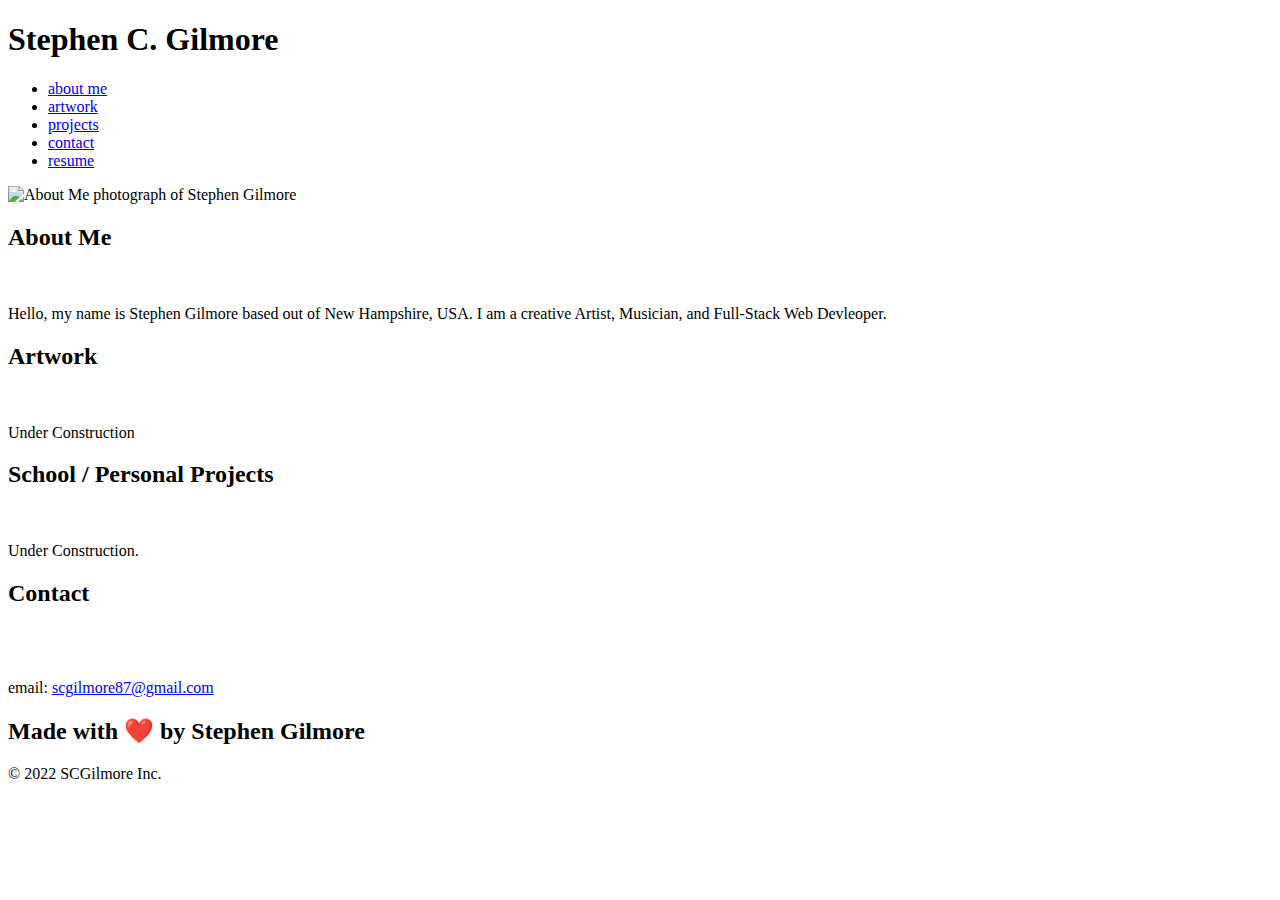
==== index.html @ eff4be56 "created main html and modified several times" ====
<!DOCTYPE html>
<html lang="en-us">
<head>
  <meta charset="UTF-8">
  <meta name="viewport" content="width=device-width, initial-scale=1.0">
  <link rel="stylesheet" type="text/css" href="./assets/css/style.css">
  <title>Stephen C. Gilmore's Homepage</title>
</head>

<body>
    <!-- Header -->
    <header class="header">
        <h1>Stephen C. Gilmore</h1>
        <nav>
        <!-- Navigation links -->   
        <ul>
            <li> <a href="#about-me">about me</a></li>
            <li> <a href="#artwork">artwork</a></li>
            <li> <a href="#projects">projects</a></li>
            <li> <a href="#contact">contact</a></li>
            <li> <a target ="_blank" href="resume.html">resume</a></li>
        </ul>
        </nav>
    </header>
    <div class="main-image" alt="Original black and white photograph taken in Nova Scotia by Stephen Gilmore"></div>
        
    <!-- Main Content -->       
    <main class="content">
        <section id="about-me">
            <div class="card about-me">
            <img src="./assets/images/about-me.jpg" class="img-left" alt="About Me photograph of Stephen Gilmore">
                <h2>About Me</h2>
                <br><p>Hello, my name is Stephen Gilmore based out of New Hampshire, USA.  I am a creative Artist, Musician, and Full-Stack Web Devleoper. </p> 
            </div>
        </section>
                    
        <section id="artwork">
            <div class="card artwork">
                <h2>Artwork</h2>
                <br><p> Under Construction</p>
            </div>
        </section>

        <section id="projects">
            <div class="card projects">
                <h2>School / Personal Projects</h2>
                <br><p>Under Construction.</p>
            </div>
        </section>

        <section id="contact">
            <div class="card contact">
                <h2>Contact</h2>
                <br><br><p>email: <a href= "mailto:scgilmore87@gmail.com" alt="email address link with pop-up action">scgilmore87@gmail.com</a></p>
            </div>
        </section>
    </main>      

    <!-- Page Footer -->
    <footer class="footer">
        <h2>Made with ❤️️ by Stephen Gilmore</h2>
        <p>
            &copy; 2022 SCGilmore Inc.
        </p>
    </footer>

</body>

</html>
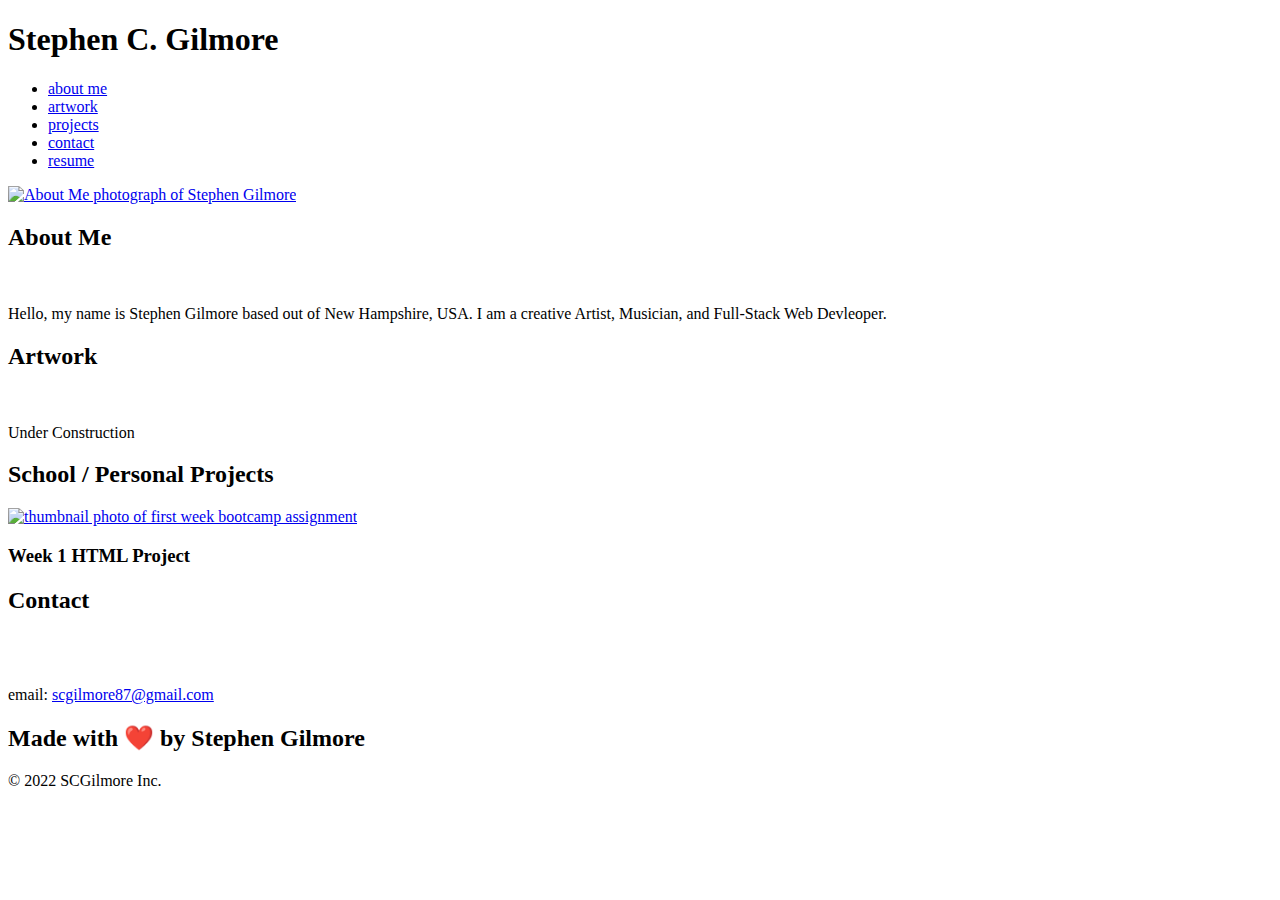
==== commit b3ce3d0c: "modified index.html file to include working links" ====
--- a/index.html
+++ b/index.html
@@ -28,7 +28,7 @@
     <main class="content">
         <section id="about-me">
             <div class="card about-me">
-            <img src="./assets/images/about-me.jpg" class="img-left" alt="About Me photograph of Stephen Gilmore">
+            <a href="resume.html" target="_blank"><img src="./assets/images/about-me.jpg" class="img-left" alt="About Me photograph of Stephen Gilmore"></a>
                 <h2>About Me</h2>
                 <br><p>Hello, my name is Stephen Gilmore based out of New Hampshire, USA.  I am a creative Artist, Musician, and Full-Stack Web Devleoper. </p> 
             </div>
@@ -44,7 +44,10 @@
         <section id="projects">
             <div class="card projects">
                 <h2>School / Personal Projects</h2>
-                <br><p>Under Construction.</p>
+                <a href="https://scgilmore87.github.io/01-Week-Homework/" target="_blank"><img src="assets\images\01-Week-Homework_index.html.png" class="img-projects" alt="thumbnail photo of first week bootcamp assignment "></a>
+                <div class="week1">
+                    <h3>Week 1 HTML Project</h3>
+                </div>
             </div>
         </section>
 
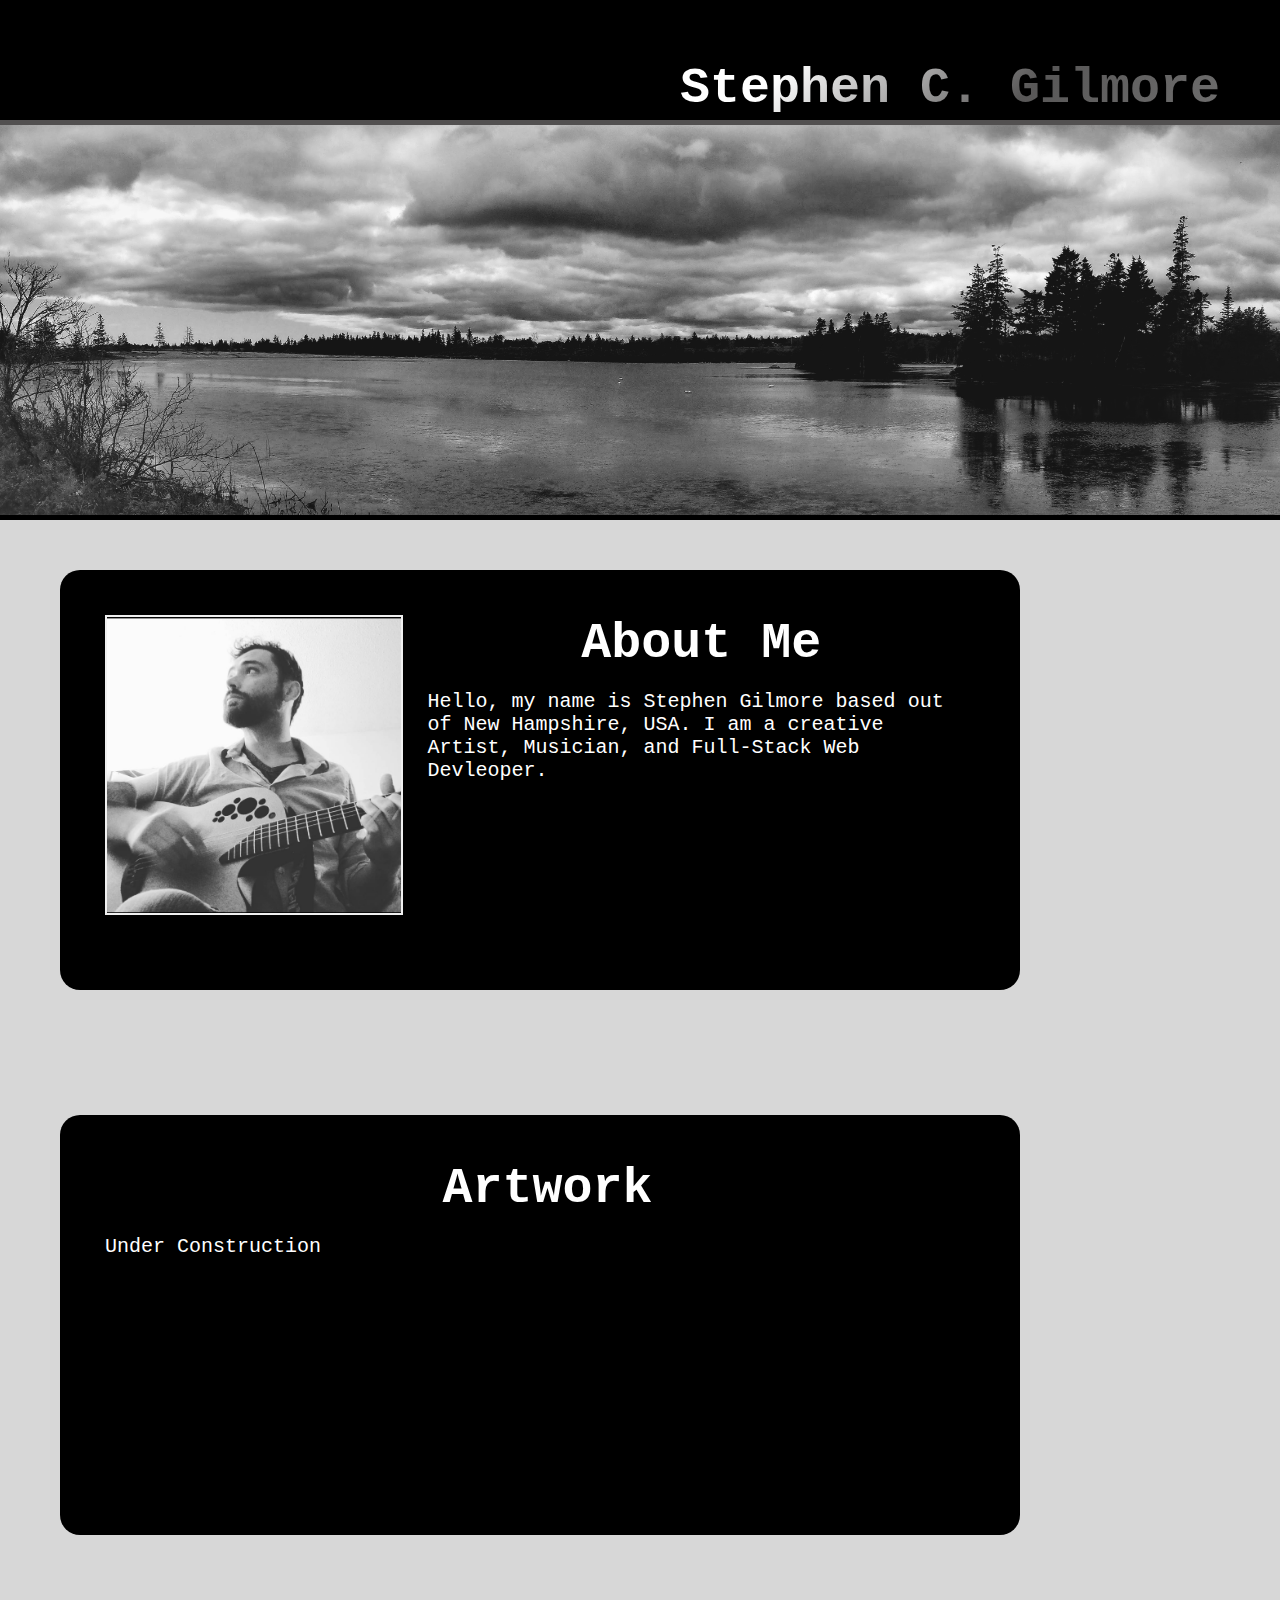
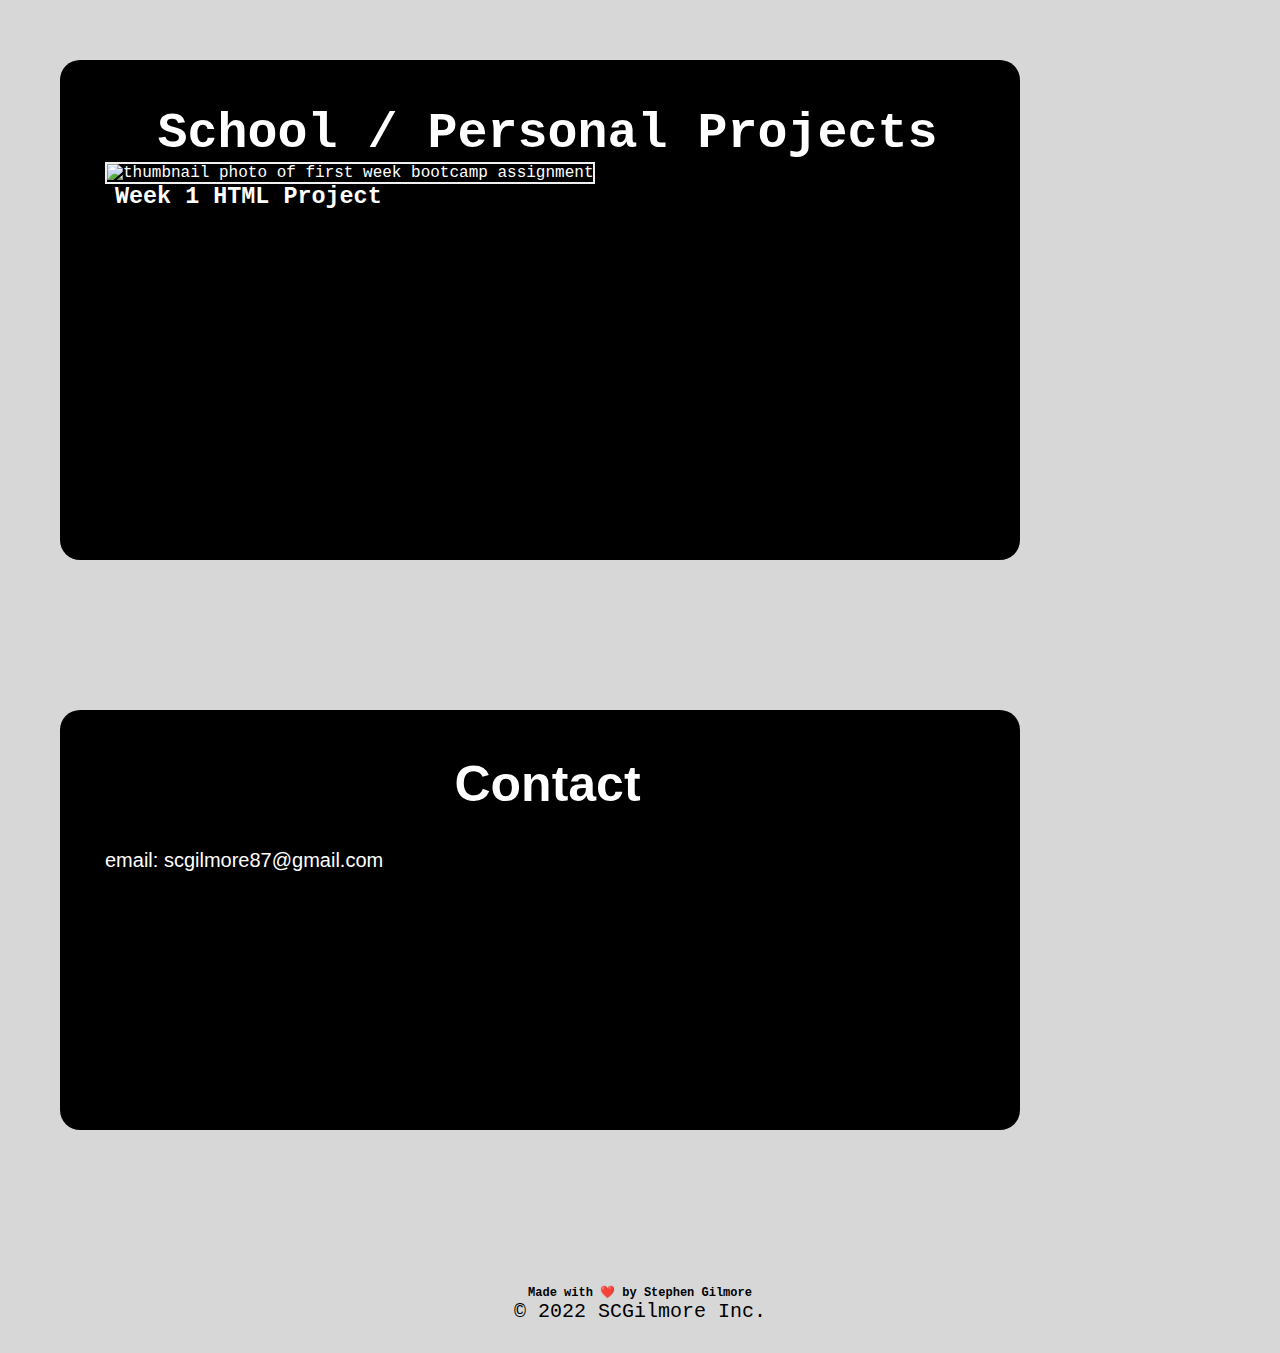
==== commit 8fb91395: "link corrections" ====
--- a/index.html
+++ b/index.html
@@ -3,7 +3,7 @@
 <head>
   <meta charset="UTF-8">
   <meta name="viewport" content="width=device-width, initial-scale=1.0">
-  <link rel="stylesheet" type="text/css" href="./assets/css/style.css">
+  <link rel="stylesheet" type="text/css" href="./Assets/CSS/style.css">
   <title>Stephen C. Gilmore's Homepage</title>
 </head>
 
@@ -28,7 +28,7 @@
     <main class="content">
         <section id="about-me">
             <div class="card about-me">
-            <a href="resume.html" target="_blank"><img src="./assets/images/about-me.jpg" class="img-left" alt="About Me photograph of Stephen Gilmore"></a>
+            <a href="resume.html" target="_blank"><img src="./Assets/images/about-me.jpg" class="img-left" alt="About Me photograph of Stephen Gilmore"></a>
                 <h2>About Me</h2>
                 <br><p>Hello, my name is Stephen Gilmore based out of New Hampshire, USA.  I am a creative Artist, Musician, and Full-Stack Web Devleoper. </p> 
             </div>
@@ -44,7 +44,7 @@
         <section id="projects">
             <div class="card projects">
                 <h2>School / Personal Projects</h2>
-                <a href="https://scgilmore87.github.io/01-Week-Homework/" target="_blank"><img src="assets\images\01-Week-Homework_index.html.png" class="img-projects" alt="thumbnail photo of first week bootcamp assignment "></a>
+                <a href="https://scgilmore87.github.io/01-Week-Homework/" target="_blank"><img src="Assets\images\01-Week-Homework_index.html.png" class="img-projects" alt="thumbnail photo of first week bootcamp assignment "></a>
                 <div class="week1">
                     <h3>Week 1 HTML Project</h3>
                 </div>
--- a/Assets/CSS/style.css
+++ b/Assets/CSS/style.css
@@ -0,0 +1,301 @@
+/* ----- Global CSS Rules & Element Rules ----- */
+
+* {   /* Universal selector formatting */
+    box-sizing: border-box;
+    padding: 0;
+    margin: 0;
+    flex-wrap: wrap;
+}
+
+body {
+    background-color: #cfcfcfd5;
+}
+
+a {
+    color: #ffffff;
+    text-decoration: none;
+}
+
+p {
+    font-size: 20px;
+}
+
+/* ----- HEADER SECTION ----- */
+.header {    /* Header formatting */
+    padding: 60px;
+    font-family:'Ink Free', 'Gabriola', 'Courier New', 'Arial', sans-serif;
+    background-color: #000000;
+    color: #ffffff;
+    flex-wrap: wrap;
+}
+
+.header h1 {
+    padding-bottom: 10px;
+    float: right;
+    font-size: 50px;
+    background-image: linear-gradient(
+         -225deg,
+         #ffffff 10%,
+         #585757 33%,
+         #818181 67%,
+         #ececec 100%
+       );
+       background-size: auto auto;
+       background-clip: border-box;
+       background-size: 200% auto;
+       color: #fff;
+       background-clip: text;
+       text-fill-color: transparent;
+       -webkit-background-clip: text;
+       -webkit-text-fill-color: transparent;
+       animation: textclip 2.5s linear infinite;
+       display: inline-block;
+    }
+     @keyframes textclip {
+       to {
+         background-position: 200% center;
+       }
+}
+
+.header h1:hover {
+    text-transform: uppercase;
+}
+
+
+.header nav {   /* Navigation bar formatting */
+    padding-top: 5px;
+    margin-right: 10px;
+    float: left;
+    font-family: 'Ink Free', 'Gabriola', 'Courier New', 'Arial', sans-serif;
+    font-size: 20px;
+    font-weight: bold;
+}
+
+.header nav ul {
+    list-style-type: none;
+}
+
+.header nav ul li {
+    display: inline-block;
+    margin-left: 20px;
+    padding-right: 20px;
+    padding-left: 10px;
+    background-image: linear-gradient(
+    to right,
+    #ff3636,
+    #aa7474dc 50%,
+    rgb(255, 255, 255) 50%
+  );
+  background-size: 200% 100%;
+  background-position: -100%;
+  -webkit-background-clip: text;
+  -webkit-text-fill-color: transparent;
+  transition: all 1s ease-in-out;
+}
+
+.header nav ul li:before {
+    content: '';
+    background: #646464;
+    display: block;
+    position: fixed;
+    bottom: -3px;
+    left: 0;
+    width: 0;
+    height: 4px;
+    font-weight: bolder;
+  }
+
+.header nav ul li:hover {
+    background-position: 0;
+    transform: scale(2);
+    text-transform: uppercase;
+}
+
+.header nav ul li:hover::before {
+    width: 100%;
+}
+
+.main-image {   /* Header image formatting */
+    height: 400px;
+    width: 100%;
+    margin-bottom: 50px;
+    background: url("../images/nsbackground.jpg");
+    background-size: cover;
+    background-position: center;
+    border-top: 5px solid rgb(82, 80, 80);
+    border-bottom: 5px solid black;
+    position: relative;
+}
+
+.main-image::before {
+	position: absolute;
+	top: 0;
+	left: -75%;
+	z-index: 2;
+	display: block;
+	content: '';
+	width: 50%;
+	height: 100%;
+	background: -webkit-linear-gradient(left, rgba(255,255,255,0) 0%, rgba(255,255,255,.3) 100%);
+	background: linear-gradient(to right, rgba(255,255,255,0) 0%, rgba(160, 160, 160, 0.63) 100%);
+	-webkit-transform: skewX(-15deg);
+	transform: skewX(-15deg);
+}
+.main-image:hover::before {
+	-webkit-animation: shine 1s;
+	animation: shine 3s;
+}
+@-webkit-keyframes shine {
+	100% {
+		left: 125%;
+	}
+}
+@keyframes shine {
+	100% {
+		left: 125%;
+	}
+}
+
+/* ----- MAIN CONTENT ----- */
+.content {   /* Main content formatting */
+    width: 75%;
+    display: inline-block;
+    margin-left: 60px;
+    flex-wrap: wrap;
+}
+
+.content .card {   
+    margin-bottom: 125px;
+    padding: 45px;
+    height: 420px;
+    font-family: 'Ink Free', 'Gabriola', 'Courier New', 'Arial', sans-serif;
+    background-color: #000000;
+    color: #ffffff;
+    border-radius: 20px;
+    transition: all 1.5s;
+    flex-wrap: wrap;
+}
+
+.content .card:hover {
+    background-color: #575757;
+    width: 125%;
+    height: 800px;
+    flex-wrap: wrap;
+}
+
+.content .card.contact {
+    font-family:'Gill Sans', 'Gill Sans MT', Calibri, 'Trebuchet MS', sans-serif;
+}
+
+.content .card img {
+    max-height: 300px;
+}
+
+.content .card h2 {
+    font-size: 50px;
+    transition: all 300ms;
+    text-align: center;
+    margin-left: 15px;
+    background-image: linear-gradient(
+    to right,
+    #000000,
+    #ff0000dc 50%,
+    rgb(255, 255, 255) 50%
+  );
+  background-size: 200% 100%;
+  background-position: -100%;
+  -webkit-background-clip: text;
+  -webkit-text-fill-color: transparent;
+  transition: all 1s ease-in-out;
+}
+
+.content .card h2:before {
+    content: '';
+    background: #919191;
+    display: block;
+    position: absolute;
+    bottom: -3px;
+    left: 0;
+    width: 0;
+    height: 4px;
+    font-weight: bolder;
+  }
+
+.content .card h2:hover {
+    background-position: 0;
+    transform: scale(1.50);
+    text-align: center;
+}
+
+.content .card.projects {   
+    margin-bottom: 150px;
+    padding: 45px;
+    height: 500px;
+    font-family: 'Ink Free', 'Gabriola', 'Courier New', 'Arial', sans-serif;
+    background-color: #000000;
+    color: #ffffff;
+    border-radius: 20px;
+    transition: all 1.5s;
+}
+
+.content .card.projects:hover {
+    background-color: #575757;
+    width: 125%;
+    height: 800px;
+    flex-wrap: wrap;
+}
+
+.img-projects {  
+    border: 2px solid rgb(240, 240, 240);
+    transition: all 300ms;
+}
+
+.img-projects:hover {
+    transform: scale(2.2) rotate(-2deg);
+    border: 6px solid rgb(0, 0, 0);
+}
+
+.week1 {
+    font-size: 20px;
+    padding-left: 10px;
+}
+
+
+
+.img-left {   /* Paragraph image formatting & added hover effects */
+    float: left;
+    margin-right: 25px;
+    border: 2px solid rgb(240, 240, 240);
+    transition: all 300ms;
+}
+
+.img-left:hover {
+    transform: scale(2) rotate(10deg);
+    border: 6px solid rgb(0, 0, 0);
+}
+
+.img-right {
+    float: right;
+    margin-left: 25px;
+    border: 2px solid grey;
+    transition: all 300ms;
+}
+
+.img-right:hover {
+    transform: scale(1.08);
+    border: 4px solid white;
+
+}
+
+/* --------- FOOTER SECTION --------- */
+
+.footer {    /* Page footer formatting */
+    padding: 30px;
+    clear: both;
+    font-family: 'Ink Free', 'Gabriola', 'Courier New', 'Arial', sans-serif;
+    text-align: center;
+}
+
+.footer h2 {
+    font-size: 12px;
+}
